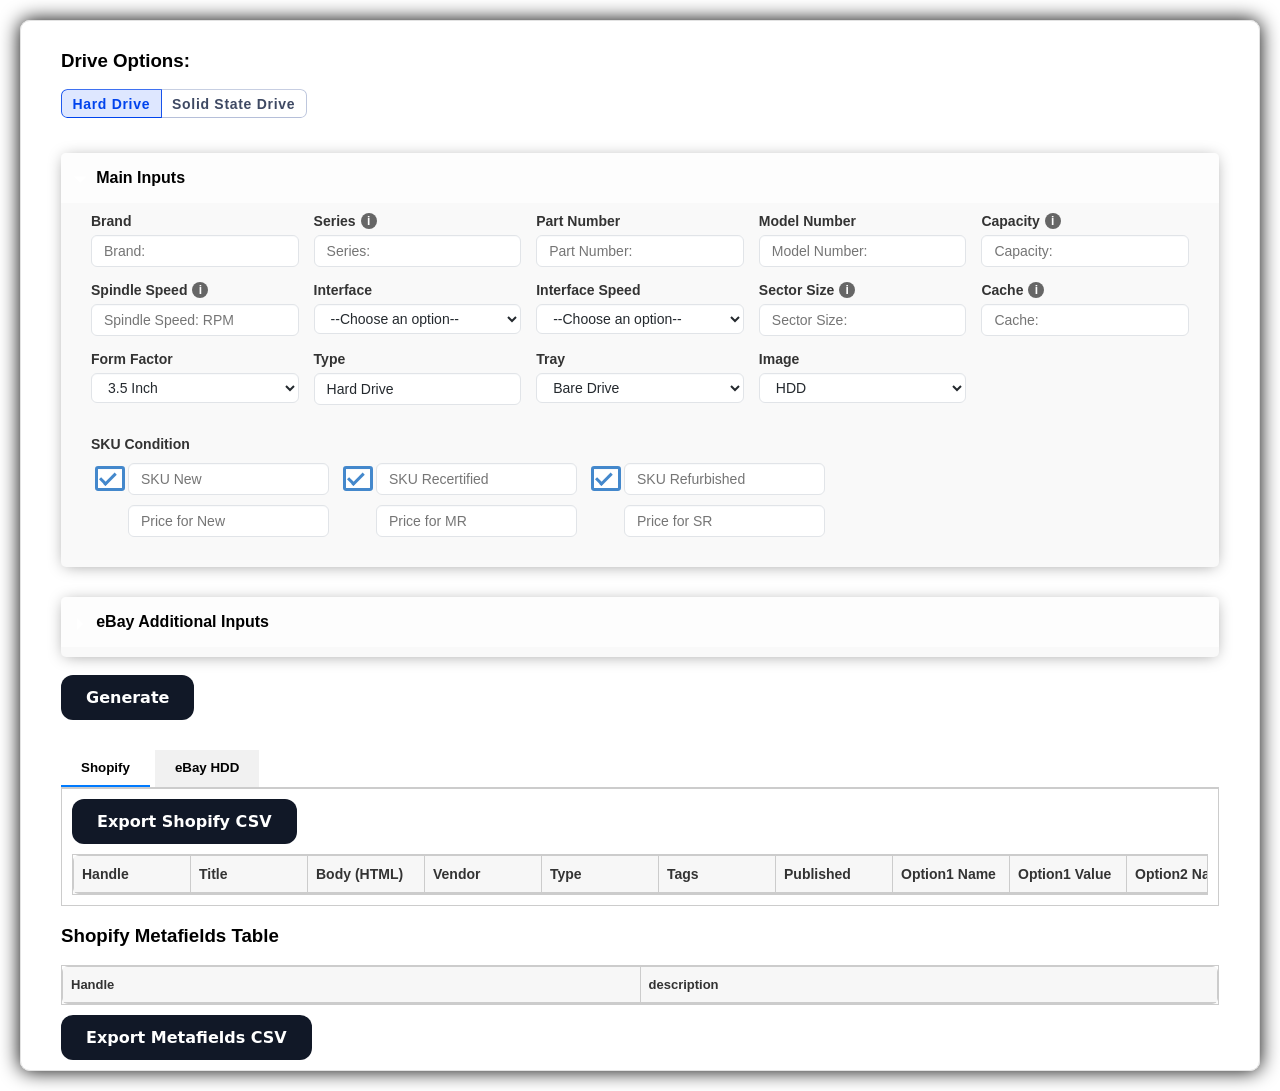
==== index.html @ 0ccf89ed "Updated Working" ====
<!DOCTYPE html>
<html lang="en">
<head>
<link rel="stylesheet" href="styles.css">
<meta charset="UTF-8">
<title>Listing Generator</title>
<style>
   
</style>
</head>
<body>
<div class="wrapper">
    <div hidden>
<h3>Store Option:</h3>
<input type="radio" name="radioOption" id="ebay_shopify" value="Option 1" checked>
<label for="ebay_shopify">eBay and Shopify</label>
<input type="radio" name="radioOption" id="shopify" value="Option 2">
<label for="shopify">Shopify Only</label>
<input type="radio" name="radioOption" id="ebay" value="Option 3">
<label for="ebay">eBay Only</label>
</div>
<div class="mydict">    
<h3>Drive Options:</h3>
<div>
<label>
<input type="radio" name="radioOption2" id="hdd" value="hdd" checked>
<span for="hdd">Hard Drive</span>
</label>
<label>    
<input type="radio" name="radioOption2" id="ssd" value="ssd">
<span for="ssd">Solid State Drive</span> 
</label>    
</div>    
</div>
<details class="main_input" open>
<summary>Main Inputs</summary>
    
<div class="input_fields">
<!-- All your original input fields remain unchanged -->
<span>
<label for="brand">Brand</label><input type="text" id="brand" name="brand" placeholder="Brand:" required>
</span>
<span><span class="tipwrapper"><label for="brand">Series</label>
  <span class="tooltip">
    <span class="info-icon">i</span>
<span class="tooltiptext">E.g.: For Dell - Generation 14, Generation 13</span>
</span></span><input type="text" id="series" name="series" placeholder="Series:"></span>
<span><label>Part Number</label><input type="text" id="partNumber" name="part_number" placeholder="Part Number:"></span>
<span><label>Model Number</label><input type="text" id="modelNumber" name="model_number" placeholder="Model Number:" required></span>
<span><span class="tipwrapper"><label for="brand">Capacity</label>
  <span class="tooltip">
    <span class="info-icon">i</span>
<span class="tooltiptext">E.g.: 12TB, 20TB, 1.92TB, 1TB</span>
</span></span><input type="text" id="capacity" name="capacity" placeholder="Capacity:" required></span>
<span class="endurance-input"><label>Drive Endurance</label><input type="text" id="endurance" name="endurance" placeholder="Endurance:" required></span>
<span class="spindle-input">  <span class="tipwrapper"><label for="brand">Spindle Speed</label>
  <span class="tooltip">
    <span class="info-icon">i</span>
    <span class="tooltiptext">E.g.: 7.2K RPM, 5.2K RPM</span>
  </span></span><input type="text" id="spindleSpeed" name="spindle_speed" placeholder="Spindle Speed: RPM" required></span>
<span><label>Interface</label>
<select id="interface">
    <option value="">--Choose an option--</option>
    <option value="SAS">SAS</option>
    <option value="SAS-4">SAS-4</option>
    <option value="SATA">SATA</option>
    <option value="PCIe Gen 3.0 x4">PCIe Gen 3.0 x4</option>
    <option value="PCIe Gen 3.0 x16">PCIe Gen 3.0 x16</option>
    <option value="PCIe Gen 3.1 x4">PCIe Gen 3.1 x4</option>
    <option value="PCIe Gen 3.1 x16">PCIe Gen 3.1 x16</option>
    <option value="M.2">M.2</option>
    <option value="FC">FC</option>
    <option value="PCIe Gen 4.0 x4">PCIe Gen 4.0 x4</option>
    <option value="PCIe Gen 4.0 x8">PCIe Gen 4.0 x8</option>
</select></span>
<span><label>Interface Speed</label>
<select id="speed">
    <option value="">--Choose an option--</option>
    <option value="3Gb/s">3Gb/s</option>
    <option value="6Gb/s">6Gb/s</option>
    <option value="12Gb/s">12Gb/s</option>
    <option value="24Gb/s">24Gb/s</option>
    <option value="4GB/s">4GB/s</option>
    <option value="8GB/s">8GB/s</option>
    <option value="16GB/s">16GB/s</option>
    <option value="16GB/s">24GB/s</option>
    
</select></span>
<span><span class="tipwrapper"><label for="brand">Sector Size</label>
  <span class="tooltip">
    <span class="info-icon">i</span>
<span class="tooltiptext">E.g.: For HDD: 512e, 4Kn<br> For SSD: 3D TLC U.2 NVMe </span>
</span></span><input type="text" id="sectorSize" name="sector_size" placeholder="Sector Size:" required></span>
    
<span class="cache-input"><span class="tipwrapper"><label for="brand">Cache</label>
  <span class="tooltip">
    <span class="info-icon">i</span>
<span class="tooltiptext">E.g.: 256MB, 512MB</span>
</span></span><input type="text" id="cache" name="cache" placeholder="Cache:" required></span>
<span><label>Form Factor</label>
<select id="formFactor">
<option value="3.5">3.5 Inch</option>
<option value="2.5">2.5 Inch</option>  
</select></span>
<span><label>Type</label>
    <input type="text" id="typeSelect" value=""></span>
<span><label>Tray</label>
<select id="tray">
<option value="Bare Drive">Bare Drive</option>
<option value="3.5 inch Dell G13 tray F238F">3.5 inch Dell G13 tray F238F</option>
<option value="3.5 inch Dell G14 tray X7K8W">3.5 inch Dell G14 tray X7K8W</option>
<option value="2.5 inch Dell G13 tray G176J">2.5 inch Dell G13 tray G176J</option>
<option value="2.5 inch Dell G14 tray DXD9H">2.5 inch Dell G14 tray DXD9H</option>

</select></span>
<span><label>Image</label>
<select id="image">
<option value="https://cdn.shopify.com/s/files/1/0011/8675/8756/files/genericstorageharddrive__80066_44117b91-3b02-4c5f-8c05-7b8a6edb0bf2.jpg?v=1762283188">HDD</option>
<option value="https://cdn.shopify.com/s/files/1/0011/8675/8756/files/generic_blank_SAS_SSD_8ebb12ba-0c6f-438a-acf4-8ca22beffea9.jpg?v=1762456428">SSD</option>
<option value="https://cdn.shopify.com/s/files/1/0011/8675/8756/files/DellG13_ecd63698-5c98-43b9-8953-c8658b7c5653.webp?v=1763153403">G13 Tray</option>
<option value="https://cdn.shopify.com/s/files/1/0011/8675/8756/files/Dell_G14_f698568c-51fd-4b99-92ec-7dbe2d639e82.webp?v=1764684877">G14 Tray</option> 
<option value="others">Others</option>
</select></span>
<span class="other_image" style="display:none" id="other_image"> 
<label>Other Image</label>
<input type="text" id="otherImage" name="other_image" placeholder="Image URL">
</span>       
</div>

<div class="sku_condition">
<label>SKU Condition</label>
<div class="sku_input">
<div class="checkbox-wrapper-40">
    <label>
    <input type="checkbox" id="new" checked>
  </label>
  
    <div class="conditionWrapper">
    <input type="text" id="sku_new" placeholder="SKU New" required>
  <input type="text" id="priceNew" placeholder="Price for New" required>
    </div>
  </div>    
    
    
<div class="checkbox-wrapper-40">
    <label>
    <input type="checkbox" id="recertified" checked>
  </label>
 
    <div class="conditionWrapper">
    <input type="text" id="sku_recertified" placeholder="SKU Recertified" required>
    <input type="text" id="priceMR" placeholder="Price for MR" required>
    </div>
   </div>    
    
<div class="checkbox-wrapper-40">
    <label>
    <input type="checkbox" id="refurbished" checked>
  </label>

<div class="conditionWrapper">
    <input type="text" id="sku_refurbished" placeholder="SKU Refurbished" required>
    <input type="text" id="priceSR" placeholder="Price for SR" required>
    </div>
</div>
</div>
</div>
    
</details>

<details class="ebay_input"><summary>eBay Additional Inputs</summary>
<div class="ebay_hdd">
<!-- All your eBay fields remain unchanged -->
<span><label>Type</label><select id="ebayType">
    <option value="Internal Desktop Drive">Internal Desktop Drive</option>
    <option value="Enterprise Hard Drive">Enterprise Hard Drive</option>
    <option value="SSD">SSD</option>
    <option value="HDD">HDD</option>
    <option value="Internal SSD">Internal SSD</option>
    <option value="Enterprise SSD">Enterprise SSD</option>
    </select>
    </span>
<span><span class="tipwrapper"><label for="brand">Hours</label>
  <span class="tooltip">
    <span class="info-icon">i</span>
<span class="tooltiptext">E.g.: Seller Refurbished, Brand New<br>Seller Refurbished - Approx. 20K PoH</span>
</span></span><input type="text" name="hours" id="hours" placeholder="Hours:"></span>
<span><label>Read Speed</label><input type="text" name="read_speed" id="readSpeed" placeholder="Read Speed:"></span>
<span id="writeInput"><label>Write Speed</label><input type="text" name="write_speed" id="writeSpeed" placeholder="Write Speed:"></span>
<span id="recordingInput"><label>Recording Technology</label><input type="text" name="recording_tech" id="recordingTech" placeholder="Recording Technology:"></span>
<span><label>MPN</label><input type="text" name="mpn" id="mpn" placeholder="MPN:"></span>
<span><label>Important Message</label><input type="text" name="imMessage" id="imMessage" placeholder="Important Message:"></span>
<span><label>Country/Region</label><input type="text" name="country" id="country" placeholder="Country/Region:"></span>
<span><span class="tipwrapper"><label for="brand">Features</label>
  <span class="tooltip">
    <span class="info-icon">i</span>
<span class="tooltiptext">E.g.: HelioSeal, Hot Swappable, Fast Format</span>
</span></span><input type="text" name="features" id="features" placeholder="Features:"></span>
<span><label>Compatible With</label><input type="text" name="compatible" id="compatible" placeholder="Compatible With:"></span>
<span><span class="tipwrapper"><label for="brand">Drive Type</label>
  <span class="tooltip">
    <span class="info-icon">i</span>
<span class="tooltiptext">E.g.: HDD, SSD, Internal SSD, Internal HDD</span>
</span></span><input type="text" name="drive_type" id="driveType" placeholder="Drive Type:"></span>
<span><span class="tipwrapper"><label for="brand">Storage Format</label>
  <span class="tooltip">
    <span class="info-icon">i</span>
<span class="tooltiptext">E.g.: HDD Only, SSD Only</span>
</span></span><input type="text" name="storage_format" id="storageFormat" placeholder="Storage Format:"></span>
<span id="flashInput"><label>Flash</label><input type="text" name="flash" id="flash" placeholder="Flash"></span>
<span><label>SKU</label><input type="text" name="ebay_SKU" id="ebaySKU" placeholder="SKU:" required></span>
<span><label>Price</label><input type="text" name="ebay_Price" id="ebayPrice" placeholder="Price:" required></span>
<span><label>Condition</label>
<select id="condition">
<option value="New">New</option>
<option value="Open Box">Open Box</option>
<option value="Excellent - Refurbished">Excellent - Refurbished</option>
<option value="Very Good - Refurbished">Very Good - Refurbished</option>
<option value="Good - Refurbished">Good - Refurbished</option> 
<option value="Used">Used</option>
<option value="For parts or not working">For parts or not working</option>
<option value="Seller Refurbished">Seller Refurbished</option>    
</select></span>   
    <span><span class="tipwrapper"><label for="brand">Condition Note:</label>
  <span class="tooltip">
    <span class="info-icon">i</span>
<span class="tooltiptext">2 Years Seller Warranty. Seller refurbished. Drives undergo intense sector-by-sector lab testing and shipped with industry leading packaging.</span>
</span></span><textarea type="text" name="conditionNote" id="conditionNote" placeholder="Condition Note:" ></textarea></span>    
</div>
</details>

<button class="btn-generate button-40">Generate</button>

<!-- Tabs for eBay and Shopify -->
<div class="tabs">
    <div class="tab-buttons">
        <button class="tab-btn active " data-tab="shopify-tab">Shopify</button>
        <button class="tab-btn" data-tab="ebay-tab"><span id="ebayTabHDD">eBay HDD</span><span id="ebayTabSSD">eBay SSD</span></button>
    </div>

    <div id="shopify-tab" class="tab-content" style="display:block;">
        <button id="exportShopify" class="btn-shopifyExport button-40">Export Shopify CSV</button>    
        <div class="table-wrapper">
            
            <table id="shopify-table" class="resizable">
                <thead>
                    <tr>
                        <!-- Shopify columns unchanged -->
                        <th>Handle</th><th>Title</th><th>Body (HTML)</th><th>Vendor</th><th>Type</th>
                        <th>Tags</th><th>Published</th><th>Option1 Name</th><th>Option1 Value</th>
                        <th>Option2 Name</th><th>Option2 Value</th><th>Option3 Name</th><th>Option3 Value</th>
                        <th>Variant SKU</th><th>Variant Grams</th><th>Variant Inventory Tracker</th>
                        <th>Variant Inventory Qty</th><th>Variant Inventory Policy</th><th>Variant Fulfillment Service</th>
                        <th>Variant Price</th><th>Variant Compare At Price</th><th>Variant Requires Shipping</th>
                        <th>Variant Taxable</th><th>Variant Barcode</th><th>Image Src</th><th>Image Position</th>
                        <th>Image Alt Text</th><th>Gift Card</th><th>SEO Title</th><th>SEO Description</th>
                        <th>Google Shopping / Google Product Category</th><th>Google Shopping / Gender</th>
                        <th>Google Shopping / Age Group</th><th>Google Shopping / MPN</th>
                        <th>Google Shopping / AdWords Grouping</th><th>Google Shopping / AdWords Labels</th>
                        <th>Google Shopping / Condition</th><th>Google Shopping / Custom Product</th>
                        <th>Google Shopping / Custom Label 0</th><th>Google Shopping / Custom Label 1</th>
                        <th>Google Shopping / Custom Label 2</th><th>Google Shopping / Custom Label 3</th>
                        <th>Google Shopping / Custom Label 4</th><th>Variant Image</th><th>Variant Weight Unit</th>
                        <th>Variant Tax Code</th><th>Cost per item</th>
                    </tr>
                </thead>
                <tbody></tbody>
            </table>
        </div>
    </div>

    <div id="ebay-tab" class="tab-content">
        <div id="ebayHDD">
        <button id="exportEbay" class="btn-ebayExport button-40 ">Export eBay CSV</button>
        <div class="table-wrapper">
            
            <table id="ebay-table" class="resizable">
                <thead>
                    <tr>
                        <!-- eBay columns unchanged -->
                        <th>Item ID</th><th>SKU</th><th>Parent SKU</th><th>Title</th><th>Description</th><th>Tags</th>
                        <th>MetaKeywords</th><th>MetaDescription</th><th>MobileDescription</th><th>CategoryID</th>
                        <th>CategoryID2</th><th>StoreCategory</th><th>StoreCategory2</th><th>eBayCatalogID</th>
                        <th>eBayCatalogSearch</th><th>PromoteCampaign</th><th>PromoteRate</th><th>CarMake</th>
                        <th>CarModel</th><th>CarYear</th><th>CarTrim</th><th>CarEngine</th><th>CopyCarCompatibility</th>
                        <th>CarCompatibility</th><th>CarCompatibilityNotes</th><th>DeleteCarCompatibility</th><th>KType (TecDoc)</th>
                        <th>PrivateListing</th><th>UpToQuantity</th><th>WarehouseQuantity</th><th>InventoryControl</th><th>Price</th>
                        <th>WholesalePrice</th><th>OriginalRetailPrice</th><th>BestOffer</th><th>BestOfferAccept</th><th>BestOfferDecline</th>
                        <th>VATPercent</th><th>ListingDuration</th><th>AuctionStartPrice</th><th>AuctionReservePrice</th><th>AuctionBINPrice</th>
                        <th>Condition</th><th>ConditionNote</th><th>C:ASIN</th><th>C:UPC</th><th>C:EAN</th><th>C:MPN</th><th>C:Brand</th>
                        <th>C:Manufacturer</th><th>C:Size</th><th>C:Color</th><th>C:Material</th><th>Attribute1Name</th><th>Attribute1Value</th>
                        <th>Attribute2Name</th><th>Attribute2Value</th><th>CountryCode</th><th>Location</th><th>PostalCode</th>
                        <th>PolicyPayment</th><th>PolicyShipping</th><th>PolicyReturn</th><th>PackageType</th><th>MeasurementSystem</th>
                        <th>PackageLength</th><th>PackageWidth</th><th>PackageDepth</th><th>WeightMajor</th><th>WeightMinor</th>
                        <th>ImageURLs</th><th>Image 1</th><th>Image 2</th><th>Image 3</th><th>VariationImageOption</th>
                        <th>VariationImage 1</th><th>VariationImage 2</th><th>VariationImage 3</th><th>DeleteVariation</th><th>C:Type</th>
                        <th>C:Hours</th><th>C:Read Speed</th><th>C:Cache</th><th>C:Rotation Speed</th><th>C:Interface</th>
                        <th>C:Form Factor</th><th>C:Transfer Rate</th><th>C:Warranty</th><th>C:Recording Technology</th><th>C:Storage Capacity</th>
                        <th>C:Model</th>
                        <th>C:MPN</th>
                        <th>C:Important Message</th>
                        <th>C:Features</th>
                        <th>C:Country/Region of Manufacture</th>
                        <th>C:Compatible With</th>
                        <th>C:Drive Type(s) Supported</th>
                        <th>C:Storage Format</th>
                    </tr>
                </thead>
                <tbody></tbody>
            </table>
        </div>
    </div>
        <div id="ebaySSD" hidden>
        <button id="exportEbaySSD" class="btn-ebayExport button-40 ">Export eBay CSV</button>
        <div class="table-wrapper">
            
            <table id="ebay-tableSSD" class="resizable">
                <thead>
                    <tr>
                        <!-- eBay columns unchanged -->
                        <th>Item ID</th><th>SKU</th><th>Parent SKU</th><th>Title</th><th>Description</th><th>Tags</th>
                        <th>MetaKeywords</th><th>MetaDescription</th><th>MobileDescription</th><th>CategoryID</th>
                        <th>CategoryID2</th><th>StoreCategory</th><th>StoreCategory2</th><th>eBayCatalogID</th>
                        <th>eBayCatalogSearch</th><th>PromoteCampaign</th><th>PromoteRate</th><th>CarMake</th>
                        <th>CarModel</th><th>CarYear</th><th>CarTrim</th><th>CarEngine</th><th>CopyCarCompatibility</th>
                        <th>CarCompatibility</th><th>CarCompatibilityNotes</th><th>DeleteCarCompatibility</th><th>KType (TecDoc)</th>
                        <th>PrivateListing</th><th>UpToQuantity</th><th>WarehouseQuantity</th><th>InventoryControl</th><th>Price</th>
                        <th>WholesalePrice</th><th>OriginalRetailPrice</th><th>BestOffer</th><th>BestOfferAccept</th><th>BestOfferDecline</th>
                        <th>VATPercent</th><th>ListingDuration</th><th>AuctionStartPrice</th><th>AuctionReservePrice</th><th>AuctionBINPrice</th>
                        <th>Condition</th><th>ConditionNote</th><th>C:ASIN</th><th>C:UPC</th><th>C:EAN</th><th>C:MPN</th><th>C:Brand</th>
                        <th>C:Manufacturer</th><th>C:Size</th><th>C:Color</th><th>C:Material</th><th>Attribute1Name</th><th>Attribute1Value</th>
                        <th>Attribute2Name</th><th>Attribute2Value</th><th>CountryCode</th><th>Location</th><th>PostalCode</th>
                        <th>PolicyPayment</th><th>PolicyShipping</th><th>PolicyReturn</th><th>PackageType</th><th>MeasurementSystem</th>
                        <th>PackageLength</th><th>PackageWidth</th><th>PackageDepth</th><th>WeightMajor</th><th>WeightMinor</th>
                        <th>ImageURLs</th><th>Image 1</th><th>Image 2</th><th>Image 3</th><th>VariationImageOption</th>
                        <th>VariationImage 1</th><th>VariationImage 2</th><th>VariationImage 3</th><th>DeleteVariation</th>
                        <th>C:Type</th>
                        <th>C:Hours</th>
                        <th>C:Read Speed</th>
                        <th>C:Interface</th>
                        <th>C:Form Factor</th>
                        <th>C:Transfer Rate</th>
                        <th>C:Warranty</th>
                        <th>C:Storage Capacity</th>
                        <th>C:Model</th>
                        <th>C:MPN</th>
                        <th>C:Important Message</th>
                        <th>C:Features</th>
                        <th>C:Country/Region of Manufacture</th>
                        <th>C:Compatible With</th>
                        <th>C:Drive Type(s) Supported</th>
                        <th>C:Storage Format</th>
                        <th>C:Write Speed</th>
                        <th>C:Endurance</th>
                        <th>C:Flash</th>
                    </tr>
                </thead>
                <tbody></tbody>
            </table>
        </div>
    </div>
</div>
</div>
    <h3>Shopify Metafields Table</h3>
<div class="table-wrapper">
<table id="metafields-table" class="resizable">
<thead>
<tr>
<th>Handle</th>
<th>description</th>
</tr>
</thead>
<tbody></tbody>
</table>
</div>
<button id="exportMetafields" class="btn-shopify button-40">Export Metafields CSV</button>
</div>
<script src="script.js"></script>
<script>
// Grab inputs
const partNumberInput = document.getElementById('partNumber'); // changed from series
const modelInput = document.getElementById('modelNumber');
const skuNewInput = document.getElementById('sku_new');
const skuRecertifiedInput = document.getElementById('sku_recertified');
const skuRefurbishedInput = document.getElementById('sku_refurbished');
const ebaySKUInput = document.getElementById('ebaySKU');
const conditionInput = document.getElementById('condition');

const conditionMap = {
    "New": "NEW",
    "Open Box": "BULK",
    "Excellent - Refurbished": "MR",
    "Very Good - Refurbished": "CR",
    "Good - Refurbished": "SR",
    "Used": "GB",
    "For parts or not working": "GC"
};

// Flags to track if user edited the field
let skuNewEdited = false;
let skuRecertifiedEdited = false;
let skuRefurbishedEdited = false;
let ebaySKUEdited = false;

// Mark a field as edited if user types manually
skuNewInput.addEventListener('input', () => { skuNewEdited = true; });
skuRecertifiedInput.addEventListener('input', () => { skuRecertifiedEdited = true; });
skuRefurbishedInput.addEventListener('input', () => { skuRefurbishedEdited = true; });
ebaySKUInput.addEventListener('input', () => { ebaySKUEdited = true; });

function generateSKUs() {
    const partNumber = partNumberInput.value.trim();
    const model = modelInput.value.trim();

    if (!model) {
        if (!skuNewEdited) skuNewInput.value = '';
        if (!skuRecertifiedEdited) skuRecertifiedInput.value = '';
        if (!skuRefurbishedEdited) skuRefurbishedInput.value = '';
        if (!ebaySKUEdited) ebaySKUInput.value = '';
        return;
    }

    const partSuffix = partNumber ? `-${partNumber}` : '';

    if (!skuNewEdited) skuNewInput.value = `${model}${partSuffix}_NB`;
    if (!skuRecertifiedEdited) skuRecertifiedInput.value = `${model}${partSuffix}_MR`;
    if (!skuRefurbishedEdited) skuRefurbishedInput.value = `${model}${partSuffix}_SR`;

    const conditionCode = conditionMap[conditionInput.value] || '';
    if (!ebaySKUEdited) ebaySKUInput.value = `EB_${model}${partSuffix}_${conditionCode}_1`;
}

// Listeners
partNumberInput.addEventListener('input', generateSKUs);
modelInput.addEventListener('input', generateSKUs);
conditionInput.addEventListener('change', generateSKUs);

    
document.querySelectorAll('.tooltip').forEach(tooltip => {
  const tooltipText = tooltip.querySelector('.tooltiptext');
  
  tooltip.addEventListener('mouseenter', function() {
    // First make it visible but transparent to get actual height
    tooltipText.style.visibility = 'visible';
    tooltipText.style.opacity = '0';
    
    const rect = this.getBoundingClientRect();
    const tooltipHeight = tooltipText.offsetHeight;
    
    // Position it
    tooltipText.style.left = (rect.left + rect.width / 2 - 90) + 'px'; // center it
    tooltipText.style.top = (rect.top - tooltipHeight - 10) + 'px'; // 10px gap above icon
    
    // Now fade it in
    setTimeout(() => {
      tooltipText.style.opacity = '1';
    }, 10);
  });
  
  tooltip.addEventListener('mouseleave', function() {
    tooltipText.style.opacity = '0';
    setTimeout(() => {
      tooltipText.style.visibility = 'hidden';
    }, 300); // match your CSS transition duration
  });
});
    </script>
</body>
</html>
---- styles.css ----
body {
    font-family: -apple-system, BlinkMacSystemFont, 'Segoe UI', Roboto, Oxygen, Ubuntu, sans-serif;
    margin: 20px;
}

/* Input fields container */
.input_fields, .ebay_hdd {
    display: grid;
    grid-template-columns: repeat(auto-fit, minmax(200px, 1fr));
    gap: 15px;
}
.sku_input {
   display: flex;
    gap: 10px;
    margin-top: 10px;
    flex-wrap: wrap;
}    

.ebay_hdd span, .input_fields span {
    display: flex;
    flex-direction: column;
}

.ebay_input, .main_input {
    margin-top: 30px;
}    

label {
    font-weight: bold;
    margin-bottom: 5px;
}

input, select {
    padding: 5px;
    font-size: 14px;
}

details summary {
    cursor: pointer;
    font-weight: bold;
    margin-bottom: 10px;
}

.wrapper {
    margin: 10px auto;
    max-width: 1200px;
    padding: 10px 40px;
    border: 1px solid #e3e3e3;
    box-shadow: 0 0 20px;
    border-radius: 10px;

}
.conditionWrapper {
    display: flex;
    flex-direction: column;
    gap: 10px;
}

/* Tabs */
.tabs {
    margin-top: 30px;
}

.tab-buttons {
    display: flex;
    border-bottom: 2px solid #ccc;
}

.tab-buttons button {
    padding: 10px 20px;
    cursor: pointer;
    border: none;
    border-bottom: 2px solid transparent;
    background-color: #f1f1f1;
    font-weight: bold;
    margin-right: 5px;
}

.tab-buttons button.active {
    border-bottom: 2px solid #007bff;
    background-color: #fff;
}

.tab-content {
    display: none;
    border: 1px solid #ccc;
    border-top: none;
    padding: 10px;
    overflow: auto;
    max-height: 500px;
}

/* Table styling */
.table-wrapper {
    overflow: auto;       /* scroll when table is wider */
    max-width: 100%;
    border: 1px solid #ccc;
}
table.resizable {
    table-layout: fixed;  /* keeps columns constrained */
    border-collapse: collapse;
    width: 100%;          /* fill wrapper */
    min-width: 1200px;    /* optional, so scroll shows if content is wide */
}
table {
    border-collapse: collapse;
    width: max-content;
    min-width: 100%;
}

th, td {
    border: 1px solid #ccc;
    padding: 5px;
    white-space: nowrap;
    overflow: hidden;
    text-overflow: ellipsis; /* clip text with ... */
    width: 100px;
}

/* Resizable columns */
.resizable th {
    position: relative;
}
.resizable th .resizer {
    position: absolute;
    right: 0;
    top: 0;
    width: 5px;
    height: 100%;
    cursor: col-resize;
    user-select: none;
}
.resizable th:hover .resizer {
    background: rgba(0,0,0,0.1);
}
.btn-shopifyExport, .btn-ebayExport{
    margin-bottom: 10px;    
    }
    
     .checkbox-wrapper-40 {
        --borderColor: #48c;
        --borderWidth: .125em;
    }

    .checkbox-wrapper-40 label {
        display: block;
        max-width: 100%;
        margin: 0 auto;
    }

    .checkbox-wrapper-40 input[type=checkbox] {
        -webkit-appearance: none;
        appearance: none;
        vertical-align: middle;
        background: #fff;
        font-size: 1.8em;
        border-radius: 0.125em;
        display: inline-block;
        border: var(--borderWidth) solid var(--borderColor);
        width: 1em;
        height: 1em;
        position: relative;
    }

    .checkbox-wrapper-40 input[type=checkbox]:before,
    .checkbox-wrapper-40 input[type=checkbox]:after {
        content: "";
        position: absolute;
        background: var(--borderColor);
        width: calc(var(--borderWidth) * 3);
        height: var(--borderWidth);
        top: 50%;
        left: 10%;
        transform-origin: left center;
    }

    .checkbox-wrapper-40 input[type=checkbox]:before {
        transform: rotate(45deg) translate(calc(var(--borderWidth) / -2), calc(var(--borderWidth) / -2)) scaleX(0);
        transition: transform 200ms ease-in 200ms;
    }

    .checkbox-wrapper-40 input[type=checkbox]:after {
        width: calc(var(--borderWidth) * 5);
        transform: rotate(-45deg) translateY(calc(var(--borderWidth) * 2)) scaleX(0);
        transform-origin: left center;
        transition: transform 200ms ease-in;
    }

    .checkbox-wrapper-40 input[type=checkbox]:checked:before {
        transform: rotate(45deg) translate(calc(var(--borderWidth) / -2), calc(var(--borderWidth) / -2)) scaleX(1);
        transition: transform 200ms ease-in;
    }

    .checkbox-wrapper-40 input[type=checkbox]:checked:after {
        width: calc(var(--borderWidth) * 5);
        transform: rotate(-45deg) translateY(calc(var(--borderWidth) * 2)) scaleX(1);
        transition: transform 200ms ease-out 200ms;
    }

    .checkbox-wrapper-40 input[type=checkbox]:focus {
        outline: calc(var(--borderWidth) / 2) dotted rgba(0, 0, 0, 0.25);
    }
 /* CSS */
.button-40 {
background-color: #111827;
border: 1px solid transparent;
border-radius: .75rem;
box-sizing: border-box;
color: #FFFFFF;
cursor: pointer;
flex: 0 0 auto;
font-family: "Inter var",ui-sans-serif,system-ui,-apple-system,system-ui,"Segoe UI",Roboto,"Helvetica Neue",Arial,"Noto Sans",sans-serif,"Apple Color Emoji","Segoe UI Emoji","Segoe UI Symbol","Noto Color Emoji";
font-size: 1rem;
font-weight: 600;
text-align: center;
text-decoration: none #6B7280 solid;
text-decoration-thickness: auto;
transition-duration: .2s;
transition-property: background-color,border-color,color,fill,stroke;
transition-timing-function: cubic-bezier(.4, 0, 0.2, 1);
user-select: none;
-webkit-user-select: none;
touch-action: manipulation;
width: auto;
}

.button-40:hover {
background-color: #374151;
}

.button-40:focus {
box-shadow: none;
outline: 2px solid transparent;
outline-offset: 2px;
}

@media (min-width: 768px) {
.button-40 {
padding: .75rem 1.5rem;
}
}   
      
    
    input, select, textarea{
       
                padding: 5px 12px;
                font-size: 14px;
                line-height: 20px;
                color: #24292e;
                vertical-align: middle;
                background-color: #ffffff;
                background-repeat: no-repeat;
                background-position: right 8px center;
                border: 1px solid #e1e4e8;
                border-radius: 6px;
                outline: none;
                box-shadow: rgba(225, 228, 232, 0.2) 0px 1px 0px 0px inset;
                :focus{
                    border-color: #0366d6;
                    outline: none;
                    box-shadow: rgba(3, 102, 214, 0.3) 0px 0px 0px 3px;             
    }
    }
    .btn-shopify, .btn-generate{
        margin-top:10px;
    }
  /* Table styling */
table.resizable, #ebay-table, #metafields-table {
    border-collapse: collapse;
    width: 100%;
    font-size: 14px;
    min-width: 800px;
    border-radius: 6px;
    overflow: hidden;
    box-shadow: 0 2px 6px rgba(0,0,0,0.05);
}

/* Table headers */
table.resizable th, #ebay-table th, #metafields-table th {
    background-color: #f7f7f7;
    color: #333;
    font-weight: bold;
    text-align: left;
    padding: 10px 8px;
    border-bottom: 2px solid #ccc;
    position: relative;
}

/* Table cells */
table.resizable td, #ebay-table td, #metafields-table td {
    padding: 8px;
    border-bottom: 1px solid #eee;
    white-space: nowrap;
    text-overflow: ellipsis;
    overflow: hidden;
}

/* Zebra stripes */
table.resizable tbody tr:nth-child(even), #ebay-table tbody tr:nth-child(even), #metafields-table tbody tr:nth-child(even) {
    background-color: #fafafa;
}

/* Hover effect */
table.resizable tbody tr:hover, #ebay-table tbody tr:hover, #metafields-table tbody tr:hover {
    background-color: #f0f8ff;
}

/* Resizer */
.resizable th .resizer {
    width: 6px;
    background: transparent;
    cursor: col-resize;
    position: absolute;
    top: 0;
    right: 0;
    bottom: 0;
    z-index: 1;
}
.resizable th:hover .resizer {
    background: rgba(0, 0, 0, 0.1);
}

/* Optional: Metafields table smaller font */
#metafields-table {
    font-size: 13px;
}  
label {
    font-weight: 600;           /* Slightly bolder but not too heavy */
    font-size: 14px;            /* Clean readable size */
    color: #333;                /* Dark gray instead of black for softer look */
    margin-bottom: 6px;         /* Space between label and input */
    text-transform: capitalize;  /* Optional: makes first letter uppercase */
}

/* Optional: smaller labels for compact areas */
label.small {
    font-size: 13px;
    font-weight: 500;
    color: #555;
}
    
    .endurance-input{
        display: none !important;  
    }

td[contenteditable="true"] {
    background-color: #ffffe0;  /* light yellow */
    border: 1px dashed #ccc;
}
td[contenteditable="true"]:focus {
    outline: 2px solid #007bff; /* blue border on focus */
}

details {
margin: 0 auto;
    background: #f9f9f9;
    margin-bottom: .5rem;
    box-shadow: 0 .1rem 1rem -.2rem rgba(0, 0, 0, .4);
    border-radius: 5px;
    overflow: hidden;
}

summary {
  padding: 1rem;
  display: block;
  background: #fdfdfd;
  padding-left: 2.2rem;
  position: relative;
  cursor: pointer;
  user-select: none;
}

summary:before {
  content: '';
  border-width: .4rem;
  border-style: solid;
  border-color: transparent transparent transparent #fff;
  position: absolute;
  top: 1.3rem;
  left: 1rem;
  transform: rotate(0);
  transform-origin: .2rem 50%;
  transition: .25s transform ease;
}

/* THE MAGIC 🧙‍♀️ */
details[open] > summary:before {
  transform: rotate(90deg);
}


details summary::-webkit-details-marker {
  display:none;
}

details > ul {
  padding-bottom: 1rem;
  margin-bottom: 0;
}

    
    .input_fields, .sku_condition {
    padding: 0px 30px 30px 30px;
}
 .ebay_hdd {
    padding: 0 30px 30px 30px;
}
:focus {
  outline: 0;
  border-color: #2260ff;
  box-shadow: 0 0 0 4px #b5c9fc;
}

.mydict div {
  display: flex;
  flex-wrap: wrap;
  margin-top: 0.5rem;

}

.mydict input[type="radio"] {
  clip: rect(0 0 0 0);
  clip-path: inset(100%);
  height: 1px;
  overflow: hidden;
  position: absolute;
  white-space: nowrap;
  width: 1px;
}

.mydict input[type="radio"]:checked + span {
  box-shadow: 0 0 0 0.0625em #0043ed;
  background-color: #dee7ff;
  z-index: 1;
  color: #0043ed;
}

label span {
  display: block;
  cursor: pointer;
  background-color: #fff;
  padding: 0.375em .75em;
  position: relative;
  margin-left: .0625em;
  box-shadow: 0 0 0 0.0625em #b5bfd9;
  letter-spacing: .05em;
  color: #3e4963;
  text-align: center;
  transition: background-color .5s ease;
}

label:first-child span {
  border-radius: .375em 0 0 .375em;
}

label:last-child span {
  border-radius: 0 .375em .375em 0;
}
 .checkbox-wrapper-40 {
    display: flex;
}

/* Make label and info icon inline */
span label {
  display: inline-block;   /* label stays inline */
  margin-right: 5px;       /* space between label and icon */
  vertical-align: middle;  /* align with icon */
}

span .tooltip {
  display: inline-block;
  position: relative;
  vertical-align: middle;  /* align with label text */
}

/* Tooltip text */
/* Tooltip text with fixed positioning */
.tooltip .tooltiptext {
    visibility: hidden;
    width: 180px;
    min-height: 20px; /* Add minimum height */
    background-color: #333;
    color: #fff;
    text-align: left;
    padding: 5px 10px;
    border-radius: 5px;
    position: fixed;
    z-index: 9999;
    opacity: 0;
    transition: opacity 0.3s;
    font-size: 12px;
    pointer-events: none;
}

.tooltip:hover .tooltiptext {
  visibility: visible;
  opacity: 1;
}

/* Info icon style */
.info-icon {
  display: inline-block;
  width: 16px;
  height: 16px;
  line-height: 16px;
  text-align: center;
  border-radius: 50%;
  background-color: #666;
  color: #fff;
  font-weight: bold;
  font-size: 12px;
  font-family: sans-serif;
  cursor: pointer;
  user-select: none;
}

/* Keep tooltip container relative */
.tooltip {
  display: inline-block;
  position: relative;
  vertical-align: middle;
  z-index: 1000;
}
span.tipwrapper {
    flex-direction: row;
}
.input_fields span {
  overflow: visible; /* allow child tooltip to show outside */
}
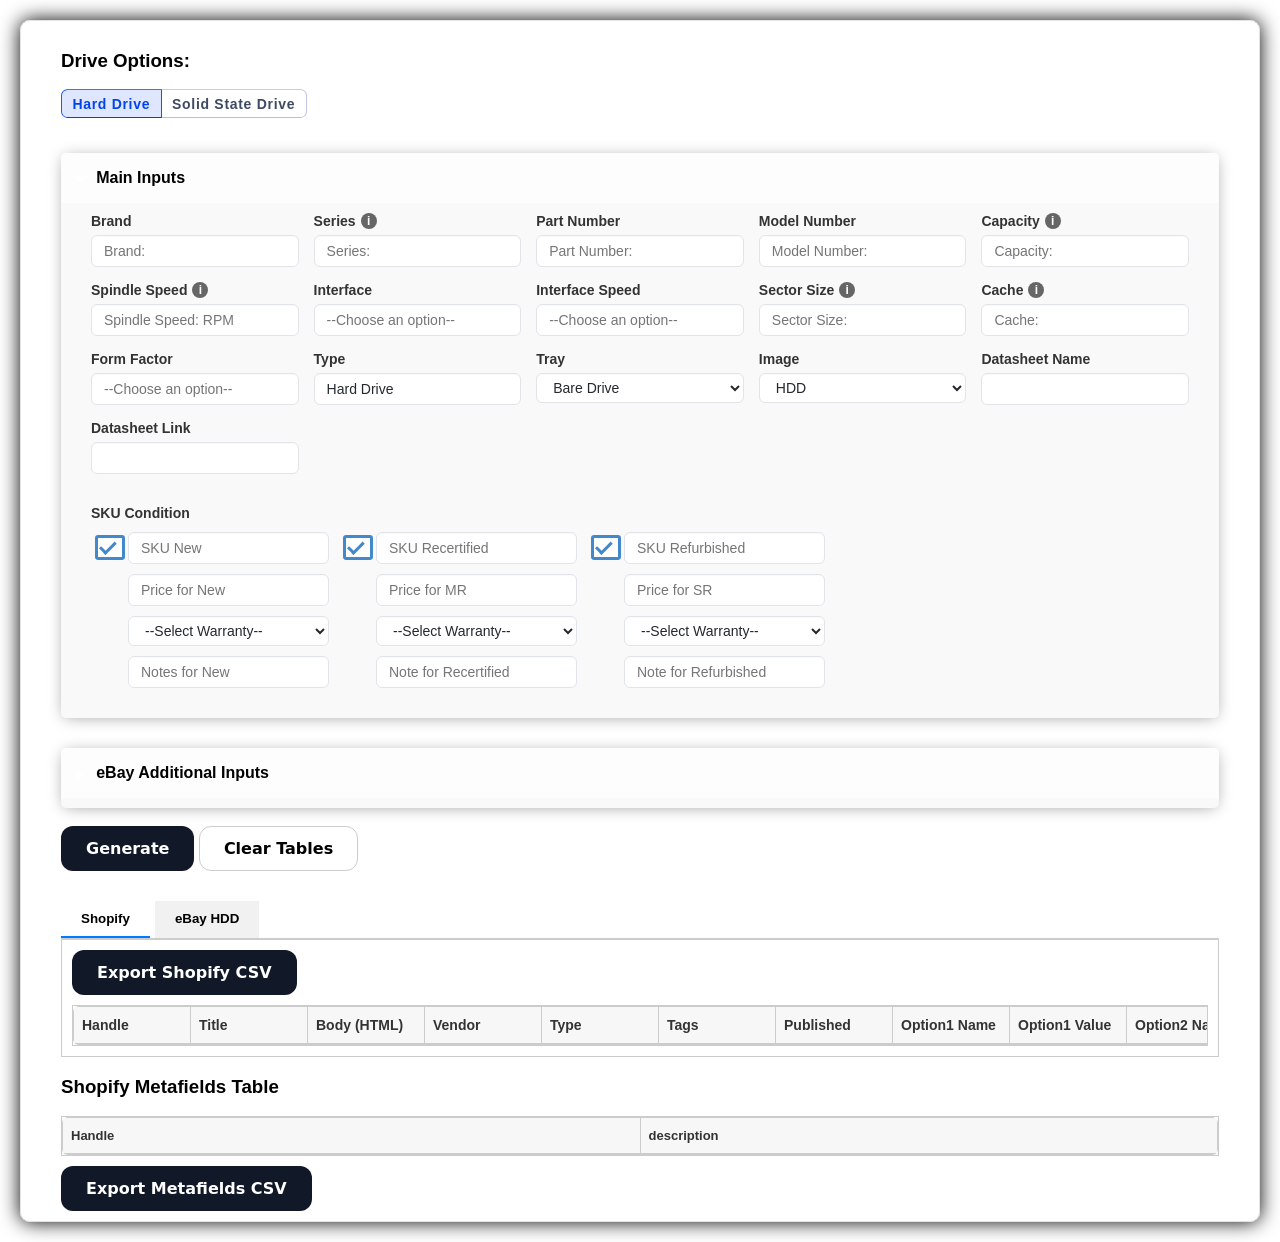
==== commit faaa74a3: "Update" ====
--- a/index.html
+++ b/index.html
@@ -43,7 +43,10 @@
 <span><span class="tipwrapper"><label for="brand">Series</label>
   <span class="tooltip">
     <span class="info-icon">i</span>
-<span class="tooltiptext">E.g.: For Dell - Generation 14, Generation 13</span>
+<span class="tooltiptext">
+    E.g.: For Dell - Generation 14, Generation 13<br>
+          For HP - Generation 8, Generation 11    
+      </span>
 </span></span><input type="text" id="series" name="series" placeholder="Series:"></span>
 <span><label>Part Number</label><input type="text" id="partNumber" name="part_number" placeholder="Part Number:"></span>
 <span><label>Model Number</label><input type="text" id="modelNumber" name="model_number" placeholder="Model Number:" required></span>
@@ -59,8 +62,8 @@
     <span class="tooltiptext">E.g.: 7.2K RPM, 5.2K RPM</span>
   </span></span><input type="text" id="spindleSpeed" name="spindle_speed" placeholder="Spindle Speed: RPM" required></span>
 <span><label>Interface</label>
-<select id="interface">
-    <option value="">--Choose an option--</option>
+<input list="interfaces" id="interface" placeholder="--Choose an option--">   
+<datalist id="interfaces">
     <option value="SAS">SAS</option>
     <option value="SAS-4">SAS-4</option>
     <option value="SATA">SATA</option>
@@ -72,20 +75,25 @@
     <option value="FC">FC</option>
     <option value="PCIe Gen 4.0 x4">PCIe Gen 4.0 x4</option>
     <option value="PCIe Gen 4.0 x8">PCIe Gen 4.0 x8</option>
-</select></span>
+    <option value="PCIe Gen 4 ×4 NVMe">PCIe Gen 4 ×4 NVMe</option>
+    <option value="PCIe Gen 4 ×8 NVMe">PCIe Gen 4 ×8 NVMe</option>
+</datalist>
+</span>
 <span><label>Interface Speed</label>
-<select id="speed">
+ <input list="speeds" id="speed" placeholder="--Choose an option--">     
+<datalist id="speeds">
     <option value="">--Choose an option--</option>
     <option value="3Gb/s">3Gb/s</option>
     <option value="6Gb/s">6Gb/s</option>
     <option value="12Gb/s">12Gb/s</option>
+    <option value="Dual 12Gb/s">Dual 12Gb/s</option>
     <option value="24Gb/s">24Gb/s</option>
     <option value="4GB/s">4GB/s</option>
     <option value="8GB/s">8GB/s</option>
     <option value="16GB/s">16GB/s</option>
     <option value="16GB/s">24GB/s</option>
     
-</select></span>
+</datalist></span>
 <span><span class="tipwrapper"><label for="brand">Sector Size</label>
   <span class="tooltip">
     <span class="info-icon">i</span>
@@ -98,10 +106,21 @@
 <span class="tooltiptext">E.g.: 256MB, 512MB</span>
 </span></span><input type="text" id="cache" name="cache" placeholder="Cache:" required></span>
 <span><label>Form Factor</label>
-<select id="formFactor">
+<input list="formFactors" id="formFactor" placeholder="--Choose an option--">   
+<datalist id="formFactors">
 <option value="3.5">3.5 Inch</option>
-<option value="2.5">2.5 Inch</option>  
-</select></span>
+<option value="2.5">2.5 Inch</option>
+<option value="M.2">M.2</option>
+<option value="M.2 2280">M.2 2280</option>  
+<option value="M.2 2260">M.2 2260</option>  
+<option value="M.2 2242">M.2 2242</option> 
+<option value="M.2 2230">M.2 2230</option> 
+<option value="M.2 22110">M.2 22110</option> 
+<option value="M.2 2230-S2">M.2 2230-S2</option> 
+<option value="U.2">U.2</option> 
+<option value="U.3">U.3</option> 
+    
+</datalist></span>
 <span><label>Type</label>
     <input type="text" id="typeSelect" value=""></span>
 <span><label>Tray</label>
@@ -111,6 +130,15 @@
 <option value="3.5 inch Dell G14 tray X7K8W">3.5 inch Dell G14 tray X7K8W</option>
 <option value="2.5 inch Dell G13 tray G176J">2.5 inch Dell G13 tray G176J</option>
 <option value="2.5 inch Dell G14 tray DXD9H">2.5 inch Dell G14 tray DXD9H</option>
+<option value="2.5 inch HP Gen8 Tray compatible with Gen8, Gen9, and Gen10 ProLiant Servers">2.5 inch HP Gen8 Tray compatible with Gen8, Gen9, and Gen10 ProLiant Servers</option>
+<option value="3.5 inch HP Gen8 Tray compatible with Gen8 and Gen9 ProLiant Servers">3.5 inch HP Gen8 Tray compatible with Gen8 and Gen9 ProLiant Servers</option>
+<option value="2.5 inch HP Gen7 Tray compatible with Gen6 and Gen7 ProLiant Servers">2.5 inch HP Gen7 Tray compatible with Gen6 and Gen7 ProLiant Servers</option>
+<option value="3.5 inch HP Gen7 Tray compatible with Gen6 and Gen7 ProLiant Servers">3.5 inch HP Gen7 Tray compatible with Gen6 and Gen7 ProLiant Servers</option>
+<option value="2.5 inch HP Gen10 Tray compatible with Gen10 ProLiant Servers">2.5 inch HP Gen10 Tray compatible with Gen10 ProLiant Servers</option>
+<option value="2.5 inch HP Gen11 Tray compatible with Gen10+ and Gen 11 ProLiant Servers">2.5 inch HP Gen11 Tray compatible with Gen10+ and Gen 11 ProLiant Servers</option>
+<option value="3.5 inch HP Gen11 Tray compatible with Gen10+ and Gen 11 ProLiant Servers">3.5 inch HP Gen11 Tray compatible with Gen10+ and Gen 11 ProLiant Servers</option>
+<option value="Hybrid 2.5 to 3.5 inch Dell G13 tray F238F">Hybrid 2.5 to 3.5 inch Dell G13 tray F238F</option>
+<option value="Hybrid 2.5 to 3.5 inch Dell G14 tray X7K8W">Hybrid 2.5 to 3.5 inch Dell G14 tray X7K8W</option>
 
 </select></span>
 <span><label>Image</label>
@@ -119,12 +147,19 @@
 <option value="https://cdn.shopify.com/s/files/1/0011/8675/8756/files/generic_blank_SAS_SSD_8ebb12ba-0c6f-438a-acf4-8ca22beffea9.jpg?v=1762456428">SSD</option>
 <option value="https://cdn.shopify.com/s/files/1/0011/8675/8756/files/DellG13_ecd63698-5c98-43b9-8953-c8658b7c5653.webp?v=1763153403">G13 Tray</option>
 <option value="https://cdn.shopify.com/s/files/1/0011/8675/8756/files/Dell_G14_f698568c-51fd-4b99-92ec-7dbe2d639e82.webp?v=1764684877">G14 Tray</option> 
+<option value="https://cdn.shopify.com/s/files/1/0011/8675/8756/files/g13_conv_f20b4622-87b7-4f0c-805c-2749de81fd32.png?v=1762871214">G13 Hybrid Tray</option> 
+<option value="https://cdn.shopify.com/s/files/1/0011/8675/8756/files/g14_conv_288f60b3-4b81-43fc-b669-c39ed473a10b.png?v=1768940847">G14 Hybrid Tray</option> 
+
 <option value="others">Others</option>
 </select></span>
 <span class="other_image" style="display:none" id="other_image"> 
 <label>Other Image</label>
 <input type="text" id="otherImage" name="other_image" placeholder="Image URL">
-</span>       
+</span> 
+    <span><label>Datasheet Name</label>
+    <input type="text" id="datasheetName" value=""></span>
+    <span><label>Datasheet Link</label>
+    <input type="text" id="datasheetLink" value=""></span>
 </div>
 
 <div class="sku_condition">
@@ -136,8 +171,21 @@
   </label>
   
     <div class="conditionWrapper">
+    
     <input type="text" id="sku_new" placeholder="SKU New" required>
-  <input type="text" id="priceNew" placeholder="Price for New" required>
+    <input type="text" id="priceNew" placeholder="Price for New" required>
+    <select id="newWarranty" required>
+        <option value="">--Select Warranty--</option>
+        <option>90 Days Seller</option>
+        <option>1 Year Seller</option>
+        <option>2 Year Seller</option>
+        <option>2 Year Seller</option>
+        <option>3 Year Seller</option>
+        <option>5 Year Seller</option>
+        <option>3 Year Manufacturer</option>
+        <option>5 Year Manufacturer</option>
+    </select>
+    <input type="text" id="noteNB" placeholder="Notes for New">
     </div>
   </div>    
     
@@ -150,6 +198,17 @@
     <div class="conditionWrapper">
     <input type="text" id="sku_recertified" placeholder="SKU Recertified" required>
     <input type="text" id="priceMR" placeholder="Price for MR" required>
+    <select id="recertifiedWarranty" required>
+        <option value="">--Select Warranty--</option>
+        <option>90 Days Seller</option>
+        <option>1 Year Seller</option>
+        <option>2 Year Seller</option>
+        <option>3 Year Seller</option>
+        <option>5 Year Seller</option>
+        <option>3 Year Manufacturer</option>
+        <option>5 Year Manufacturer</option>
+    </select>
+    <input type="text" id="noteMR" placeholder="Note for Recertified">
     </div>
    </div>    
     
@@ -161,6 +220,17 @@
 <div class="conditionWrapper">
     <input type="text" id="sku_refurbished" placeholder="SKU Refurbished" required>
     <input type="text" id="priceSR" placeholder="Price for SR" required>
+    <select id="refurbishedWarranty" required>
+        <option value="">--Select Warranty--</option>
+        <option>90 Days Seller</option>
+        <option>1 Year Seller</option>
+        <option>2 Year Seller</option>
+        <option>3 Year Seller</option>
+        <option>5 Year Seller</option>
+        <option>3 Year Manufacturer</option>
+        <option>5 Year Manufacturer</option>
+    </select> 
+    <input type="text" id="noteSR" placeholder="Note for Refurbished">
     </div>
 </div>
 </div>
@@ -210,7 +280,18 @@
 <span id="flashInput"><label>Flash</label><input type="text" name="flash" id="flash" placeholder="Flash"></span>
 <span><label>SKU</label><input type="text" name="ebay_SKU" id="ebaySKU" placeholder="SKU:" required></span>
 <span><label>Price</label><input type="text" name="ebay_Price" id="ebayPrice" placeholder="Price:" required></span>
-<span><label>Condition</label>
+<span><label>Warranty</label>
+    <select id="ebayWarranty" required>
+        <option value="">--Select Warranty--</option>
+        <option>90 Days Seller</option>
+        <option>1 Year Seller</option>
+        <option>2 Year Seller</option>
+        <option selected>3 Year Seller</option>
+        <option>5 Year Seller</option>
+        <option>3 Year Manufacturer</option>
+        <option>5 Year Manufacturer</option>
+    </select> </span>
+    <span><label>Condition</label>
 <select id="condition">
 <option value="New">New</option>
 <option value="Open Box">Open Box</option>
@@ -230,7 +311,7 @@
 </details>
 
 <button class="btn-generate button-40">Generate</button>
-
+<button class="btn-clear button-40">Clear Tables</button>
 <!-- Tabs for eBay and Shopify -->
 <div class="tabs">
     <div class="tab-buttons">
--- a/styles.css
+++ b/styles.css
@@ -526,4 +526,13 @@
 }
 .input_fields span {
   overflow: visible; /* allow child tooltip to show outside */
+}
+
+.btn-clear {
+    background-color:white;
+    border: 1px solid #ccc;
+    color:black;
+}
+.btn-clear:hover {
+    background-color:rgba(0,0,0,0.05);
 }
